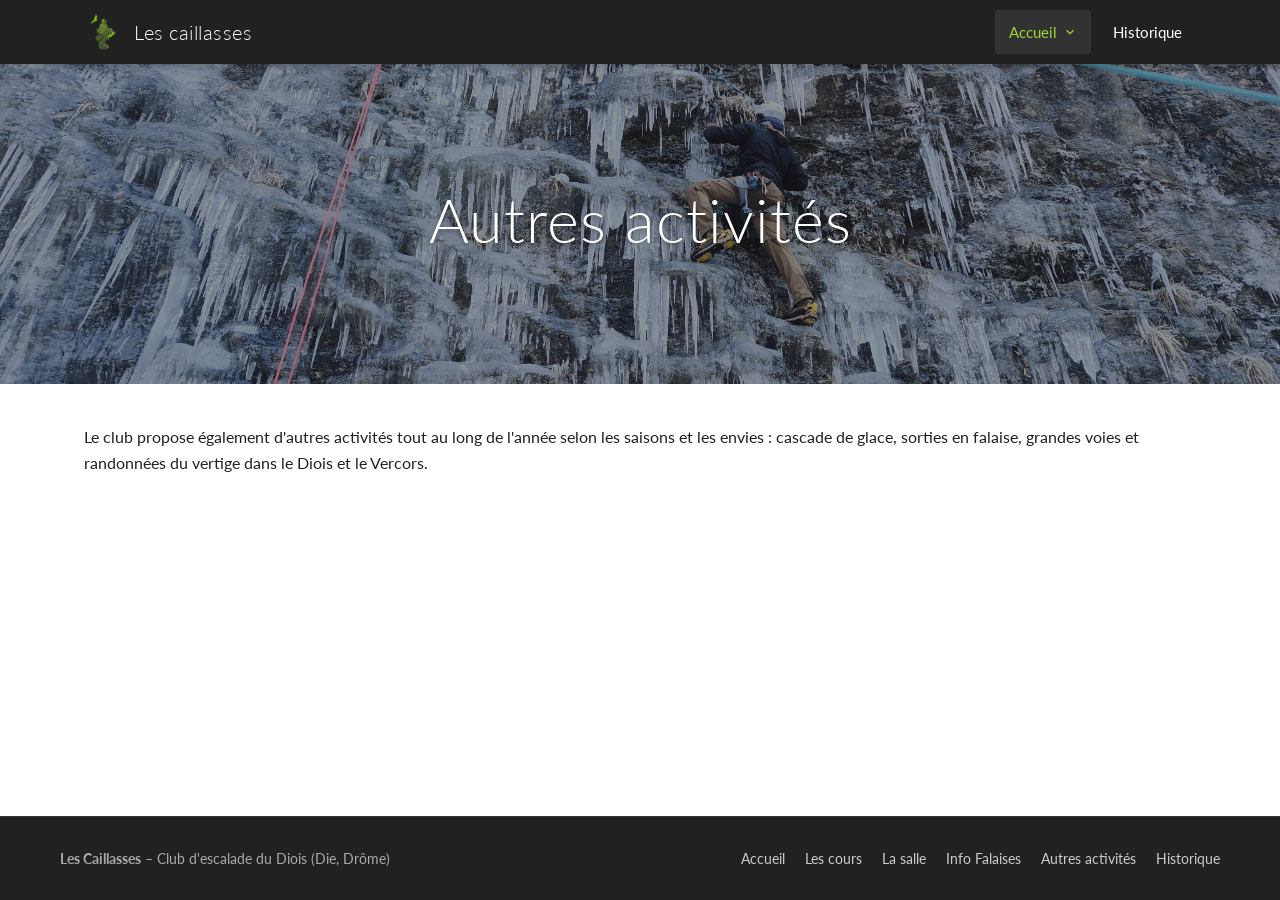
==== autres-activites.html @ 30ced387 "feat: reproduction statique complète du site Les Caillasses" ====
<!DOCTYPE html>
<html lang="fr">
<head>
  <meta charset="utf-8">
  <meta name="viewport" content="width=device-width, initial-scale=1">
  <title>Les caillasses - Autres activités</title>
  <meta name="description" content="Les autres activités du club d'escalade Les caillasses.">

  <!-- Open Graph / Réseaux sociaux -->
  <meta property="og:title" content="Les caillasses - Autres activités">
  <meta property="og:description" content="Les autres activités du club d'escalade Les caillasses.">
  <meta property="og:type" content="website">
  <meta property="og:image" content="assets/images/hero-autres.jpg">

  <!-- Favicon -->
  <link rel="icon" type="image/png" href="assets/images/logo.png">

  <!-- Google Fonts: Lato -->
  <link rel="preconnect" href="https://fonts.googleapis.com">
  <link rel="preconnect" href="https://fonts.gstatic.com" crossorigin>
  <link href="https://fonts.googleapis.com/css2?family=Lato:ital,wght@0,300;0,400;0,700;1,300;1,400&display=swap" rel="stylesheet">

  <!-- Feuilles de style -->
  <link rel="stylesheet" href="assets/css/style.css">
</head>
<body>

  <!-- En-tête du site -->
  <header class="site-header">
    <div class="header-container">
      <a href="index.html" class="brand-link">
        <img src="assets/images/logo.png" alt="Logo du club" class="brand-logo">
        <span class="brand-title">Les caillasses</span>
      </a>

      <!-- Bouton menu mobile -->
      <button class="nav-toggle" aria-label="Menu de navigation" aria-expanded="false">
        <svg width="24" height="24" viewBox="0 0 24 24" fill="none" stroke="currentColor" stroke-width="2" stroke-linecap="round" stroke-linejoin="round">
          <line x1="3" y1="12" x2="21" y2="12"></line>
          <line x1="3" y1="6" x2="21" y2="6"></line>
          <line x1="3" y1="18" x2="21" y2="18"></line>
        </svg>
      </button>

      <!-- Menu de navigation principal -->
      <nav>
        <ul class="nav-menu">
          <li class="nav-item nav-item-dropdown">
            <a href="index.html" class="nav-link active">
              <span>Accueil</span>
              <svg class="chevron" viewBox="0 0 24 24" fill="none" stroke="currentColor" stroke-width="2">
                <polyline points="6 9 12 15 18 9"></polyline>
              </svg>
            </a>
            <ul class="dropdown-menu">
              <li class="dropdown-item"><a href="index.html" class="">Accueil</a></li>
              <li class="dropdown-item"><a href="les-cours.html" class="">Les cours</a></li>
              <li class="dropdown-item"><a href="la-salle.html" class="">La salle</a></li>
              <li class="dropdown-item"><a href="info-falaises.html" class="">Info Falaises</a></li>
              <li class="dropdown-item"><a href="autres-activites.html" class="active">Autres activités</a></li>
            </ul>
          </li>
          <li class="nav-item">
            <a href="historique.html" class="nav-link ">Historique</a>
          </li>
        </ul>
      </nav>
    </div>
  </header>

  <!-- Bannière Hero spécifique à chaque page -->
  <section class="hero-banner" style="background-image: url('assets/images/hero-autres.jpg');">
    <div class="hero-content">
      <h1 class="hero-title">Autres activités</h1>
      
    </div>
  </section>

  <!-- Contenu principal -->
  <main class="main-content">
    

    <p>Le club propose également d'autres activités tout au long de l'année selon les saisons et les envies : cascade de glace, sorties en falaise, grandes voies et randonnées du vertige dans le Diois et le Vercors.</p>
  </main>

  <!-- Pied de page -->
  <footer class="site-footer">
    <div class="footer-container">
      <div class="footer-info">
        <strong>Les Caillasses</strong> – Club d'escalade du Diois (Die, Drôme)
      </div>
      <div class="footer-links">
        <a href="index.html">Accueil</a>
        <a href="les-cours.html">Les cours</a>
        <a href="la-salle.html">La salle</a>
        <a href="info-falaises.html">Info Falaises</a>
        <a href="autres-activites.html">Autres activités</a>
        <a href="historique.html">Historique</a>
      </div>
    </div>
  </footer>

  <!-- Scripts JavaScript -->
  <script src="assets/js/main.js"></script>
</body>
</html>
---- assets/css/style.css ----
/* ==========================================================================
   LES CAILLASSES - Club d'escalade du Diois
   Styles CSS statiques - Reproduction fidèle du site Google Sites
   ========================================================================== */

:root {
  --primary-dark: #212121;
  --secondary-dark: #333333;
  --accent-green: #8ECD04;
  --accent-green-hover: #A5D736;
  --text-main: #212121;
  --text-muted: #555555;
  --text-light: #ffffff;
  --bg-light: #f6f6f6;
  --bg-white: #ffffff;
  --border-color: #e0e0e0;
  --hero-overlay: rgba(33, 33, 33, 0.45);
  --font-family: 'Lato', -apple-system, BlinkMacSystemFont, 'Segoe UI', Roboto, Helvetica, Arial, sans-serif;
  --max-width: 1160px;
  --nav-height: 64px;
  --radius-sm: 4px;
  --radius-md: 8px;
  --shadow-sm: 0 2px 4px rgba(0, 0, 0, 0.05);
  --shadow-md: 0 4px 12px rgba(0, 0, 0, 0.1);
  --transition: all 0.25s ease-in-out;
}

/* Reset et typographie de base */
*, *::before, *::after {
  box-sizing: border-box;
  margin: 0;
  padding: 0;
}

html {
  font-size: 16px;
  scroll-behavior: smooth;
}

body {
  font-family: var(--font-family);
  color: var(--text-main);
  background-color: var(--bg-white);
  line-height: 1.6;
  -webkit-font-smoothing: antialiased;
  min-height: 100vh;
  display: flex;
  flex-direction: column;
}

a {
  color: var(--text-main);
  text-decoration: underline;
  transition: var(--transition);
}

a:hover {
  color: var(--accent-green);
}

img {
  max-width: 100%;
  height: auto;
  display: block;
}

/* ==========================================================================
   BARRE DE NAVIGATION (HEADER)
   ========================================================================== */
.site-header {
  position: sticky;
  top: 0;
  left: 0;
  width: 100%;
  height: var(--nav-height);
  background-color: var(--primary-dark);
  z-index: 1000;
  box-shadow: 0 2px 8px rgba(0, 0, 0, 0.2);
}

.header-container {
  max-width: var(--max-width);
  height: 100%;
  margin: 0 auto;
  padding: 0 24px;
  display: flex;
  align-items: center;
  justify-content: space-between;
}

/* Logo du club & Titre */
.brand-link {
  display: flex;
  align-items: center;
  gap: 12px;
  text-decoration: none;
  color: var(--text-light);
}

.brand-logo {
  height: 38px;
  width: auto;
  object-fit: contain;
}

.brand-title {
  font-family: var(--font-family);
  font-weight: 300;
  font-size: 1.25rem;
  color: var(--text-light);
  letter-spacing: 0.5px;
}

/* Menu de navigation desktop */
.nav-menu {
  display: flex;
  align-items: center;
  list-style: none;
  gap: 8px;
}

.nav-item {
  position: relative;
}

.nav-link {
  display: flex;
  align-items: center;
  gap: 6px;
  padding: 10px 14px;
  color: var(--text-light);
  text-decoration: none;
  font-weight: 400;
  font-size: 0.95rem;
  border-radius: var(--radius-sm);
  transition: var(--transition);
}

.nav-link:hover,
.nav-link.active {
  color: var(--accent-green-hover);
  background-color: rgba(255, 255, 255, 0.08);
}

.nav-link svg.chevron {
  width: 14px;
  height: 14px;
  transition: transform 0.2s ease;
}

/* Dropdown pour "Accueil" */
.dropdown-menu {
  position: absolute;
  top: 100%;
  left: 0;
  min-width: 200px;
  background-color: var(--primary-dark);
  border: 1px solid rgba(255, 255, 255, 0.1);
  border-radius: var(--radius-sm);
  padding: 6px 0;
  list-style: none;
  box-shadow: var(--shadow-md);
  opacity: 0;
  visibility: hidden;
  transform: translateY(8px);
  transition: all 0.2s ease;
}

.nav-item:hover .dropdown-menu,
.nav-item:focus-within .dropdown-menu {
  opacity: 1;
  visibility: visible;
  transform: translateY(0);
}

.nav-item:hover .chevron {
  transform: rotate(180deg);
}

.dropdown-item a {
  display: block;
  padding: 10px 18px;
  color: #dddddd;
  text-decoration: none;
  font-size: 0.9rem;
  transition: var(--transition);
}

.dropdown-item a:hover,
.dropdown-item a.active {
  color: var(--accent-green);
  background-color: rgba(255, 255, 255, 0.05);
}

/* Bouton hamburger mobile */
.nav-toggle {
  display: none;
  background: none;
  border: none;
  color: var(--text-light);
  cursor: pointer;
  padding: 8px;
  border-radius: var(--radius-sm);
}

.nav-toggle:focus-visible {
  outline: 2px solid var(--accent-green);
}

/* ==========================================================================
   BANNIÈRE HERO
   ========================================================================== */
.hero-banner {
  position: relative;
  min-height: 320px;
  display: flex;
  align-items: center;
  justify-content: center;
  background-size: cover;
  background-position: center;
  background-repeat: no-repeat;
  color: var(--text-light);
  text-align: center;
  padding: 60px 20px;
}

.hero-banner::before {
  content: '';
  position: absolute;
  top: 0;
  left: 0;
  right: 0;
  bottom: 0;
  background-color: var(--hero-overlay);
  z-index: 1;
}

.hero-content {
  position: relative;
  z-index: 2;
  max-width: 900px;
  margin: 0 auto;
}

.hero-title {
  font-family: var(--font-family);
  font-size: clamp(2.2rem, 5vw, 3.8rem);
  font-weight: 300;
  letter-spacing: 1px;
  margin-bottom: 8px;
  color: var(--text-light);
  text-shadow: 0 2px 4px rgba(0, 0, 0, 0.3);
}

.hero-subtitle {
  font-size: clamp(1.1rem, 2.5vw, 1.8rem);
  font-weight: 300;
  opacity: 0.95;
  color: var(--text-light);
  text-shadow: 0 1px 3px rgba(0, 0, 0, 0.3);
}

/* ==========================================================================
   CORPS PRINCIPAL & CONTENEURS
   ========================================================================== */
.main-content {
  flex: 1;
  max-width: var(--max-width);
  width: 100%;
  margin: 0 auto;
  padding: 40px 24px 60px;
}

.intro-lead {
  font-size: 1.15rem;
  margin-bottom: 36px;
  color: var(--text-main);
  line-height: 1.5;
}

/* ==========================================================================
   GRILLE DES 4 CARTES D'ACCUEIL
   ========================================================================== */
.cards-grid {
  display: grid;
  grid-template-columns: repeat(4, 1fr);
  gap: 24px;
  margin-top: 24px;
}

.nav-card {
  display: flex;
  flex-direction: column;
  background-color: var(--bg-white);
  text-decoration: none;
  transition: transform 0.2s ease, box-shadow 0.2s ease;
}

.card-media {
  width: 100%;
  aspect-ratio: 4 / 3;
  overflow: hidden;
  background-color: #eee;
  border-radius: var(--radius-sm);
}

.card-img {
  width: 100%;
  height: 100%;
  object-fit: cover;
  transition: transform 0.35s ease;
}

.nav-card:hover .card-img {
  transform: scale(1.04);
}

.card-title {
  font-size: 1.25rem;
  font-weight: 400;
  text-align: center;
  color: var(--text-main);
  margin-top: 14px;
  text-decoration: underline;
  transition: color 0.2s ease;
}

.nav-card:hover .card-title {
  color: var(--accent-green);
}

/* ==========================================================================
   SECTIONS DE CONTENU (COURS, SALLE, FALAISES, ETC.)
   ========================================================================== */
.content-section {
  margin-bottom: 40px;
}

.content-section h2 {
  font-size: 1.7rem;
  font-weight: 400;
  margin: 28px 0 16px;
  color: var(--primary-dark);
}

.content-section h3 {
  font-size: 1.3rem;
  font-weight: 700;
  margin: 24px 0 12px;
  color: var(--primary-dark);
}

.content-section p {
  margin-bottom: 16px;
  line-height: 1.65;
}

.content-section ul {
  list-style: square;
  margin-left: 28px;
  margin-bottom: 20px;
}

.content-section li {
  margin-bottom: 8px;
  line-height: 1.5;
}

/* Alertes & Badges d'information */
.badge-tag {
  display: inline-block;
  padding: 3px 8px;
  font-size: 0.85rem;
  font-weight: 700;
  border-radius: 3px;
  margin-left: 6px;
}

.badge-complet {
  background-color: #ffebee;
  color: #c62828;
}

.badge-dispo {
  background-color: #e8f5e9;
  color: #2e7d32;
}

.contact-box {
  margin-top: 40px;
  padding: 20px;
  background-color: var(--bg-light);
  border-left: 4px solid var(--accent-green);
  border-radius: 0 var(--radius-sm) var(--radius-sm) 0;
  font-size: 1.05rem;
}

/* ==========================================================================
   PAGE "LA SALLE" - MISE EN PAGE 2 COLONNES
   ========================================================================== */
.salle-grid {
  display: grid;
  grid-template-columns: 1.15fr 0.85fr;
  gap: 40px;
  align-items: start;
}

.sidebar-box {
  background-color: var(--bg-light);
  padding: 24px;
  border-radius: var(--radius-md);
  box-shadow: var(--shadow-sm);
  margin-bottom: 24px;
}

.sidebar-box h3 {
  margin-top: 0;
  font-size: 1.25rem;
  border-bottom: 2px solid var(--accent-green);
  padding-bottom: 8px;
  margin-bottom: 16px;
}

.hours-list {
  list-style: none;
  margin: 0 0 16px 0;
}

.hours-list li {
  display: flex;
  justify-content: space-between;
  padding: 6px 0;
  border-bottom: 1px dashed #e0e0e0;
}

.map-container {
  width: 100%;
  height: 280px;
  border-radius: var(--radius-sm);
  overflow: hidden;
  margin-bottom: 20px;
  border: 1px solid var(--border-color);
}

.map-container iframe {
  width: 100%;
  height: 100%;
  border: 0;
}

.plan-section {
  margin-top: 50px;
  text-align: center;
}

.plan-img {
  max-width: 100%;
  margin: 20px auto;
  border-radius: var(--radius-md);
  box-shadow: var(--shadow-md);
  border: 1px solid var(--border-color);
}

/* ==========================================================================
   PAGE "INFO FALAISES" - ZONES GYPAÈTES & CARTE UMAP
   ========================================================================== */
.zone-alert {
  padding: 16px 20px;
  margin-bottom: 16px;
  border-radius: var(--radius-sm);
  line-height: 1.5;
}

.zone-coeur {
  background-color: #fff9c4;
  border-left: 6px solid #fbc02d;
  color: #333;
}

.zone-tampon {
  background-color: #fffde7;
  border-left: 6px solid #ffee58;
  color: #444;
}

.umap-frame-container {
  width: 100%;
  height: 620px;
  margin-top: 30px;
  border-radius: var(--radius-md);
  overflow: hidden;
  box-shadow: var(--shadow-md);
  border: 1px solid var(--border-color);
}

.umap-frame-container iframe {
  width: 100%;
  height: 100%;
  border: 0;
}

/* ==========================================================================
   PIED DE PAGE (FOOTER)
   ========================================================================== */
.site-footer {
  background-color: var(--primary-dark);
  color: #aaaaaa;
  padding: 30px 24px;
  margin-top: auto;
  border-top: 1px solid #333333;
}

.footer-container {
  max-width: var(--max-width);
  margin: 0 auto;
  display: flex;
  justify-content: space-between;
  align-items: center;
  flex-wrap: wrap;
  gap: 16px;
  font-size: 0.9rem;
}

.footer-links a {
  color: #cccccc;
  margin-left: 16px;
  text-decoration: none;
}

.footer-links a:hover {
  color: var(--accent-green);
  text-decoration: underline;
}

/* ==========================================================================
   RESPONSIVE DESIGN (TABLETTES & MOBILES)
   ========================================================================== */
@media (max-width: 992px) {
  .cards-grid {
    grid-template-columns: repeat(2, 1fr);
    gap: 20px;
  }
  
  .salle-grid {
    grid-template-columns: 1fr;
    gap: 30px;
  }
}

@media (max-width: 768px) {
  .nav-toggle {
    display: block;
  }

  .nav-menu {
    position: fixed;
    top: var(--nav-height);
    left: 0;
    width: 100%;
    background-color: var(--primary-dark);
    flex-direction: column;
    padding: 16px 24px 24px;
    gap: 4px;
    box-shadow: 0 8px 16px rgba(0, 0, 0, 0.3);
    max-height: calc(100vh - var(--nav-height));
    overflow-y: auto;
    display: none;
  }

  .nav-menu.open {
    display: flex;
  }

  .nav-item {
    width: 100%;
  }

  .nav-link {
    width: 100%;
    justify-content: space-between;
    padding: 12px 16px;
  }

  .dropdown-menu {
    position: static;
    opacity: 1;
    visibility: visible;
    transform: none;
    box-shadow: none;
    border: none;
    background-color: rgba(0, 0, 0, 0.2);
    margin-left: 12px;
    display: none;
  }

  .dropdown-menu.open {
    display: block;
  }

  .cards-grid {
    grid-template-columns: 1fr;
    gap: 24px;
  }

  .hero-banner {
    min-height: 250px;
    padding: 40px 16px;
  }

  .footer-container {
    flex-direction: column;
    text-align: center;
  }

  .footer-links a {
    margin: 0 8px;
  }
}
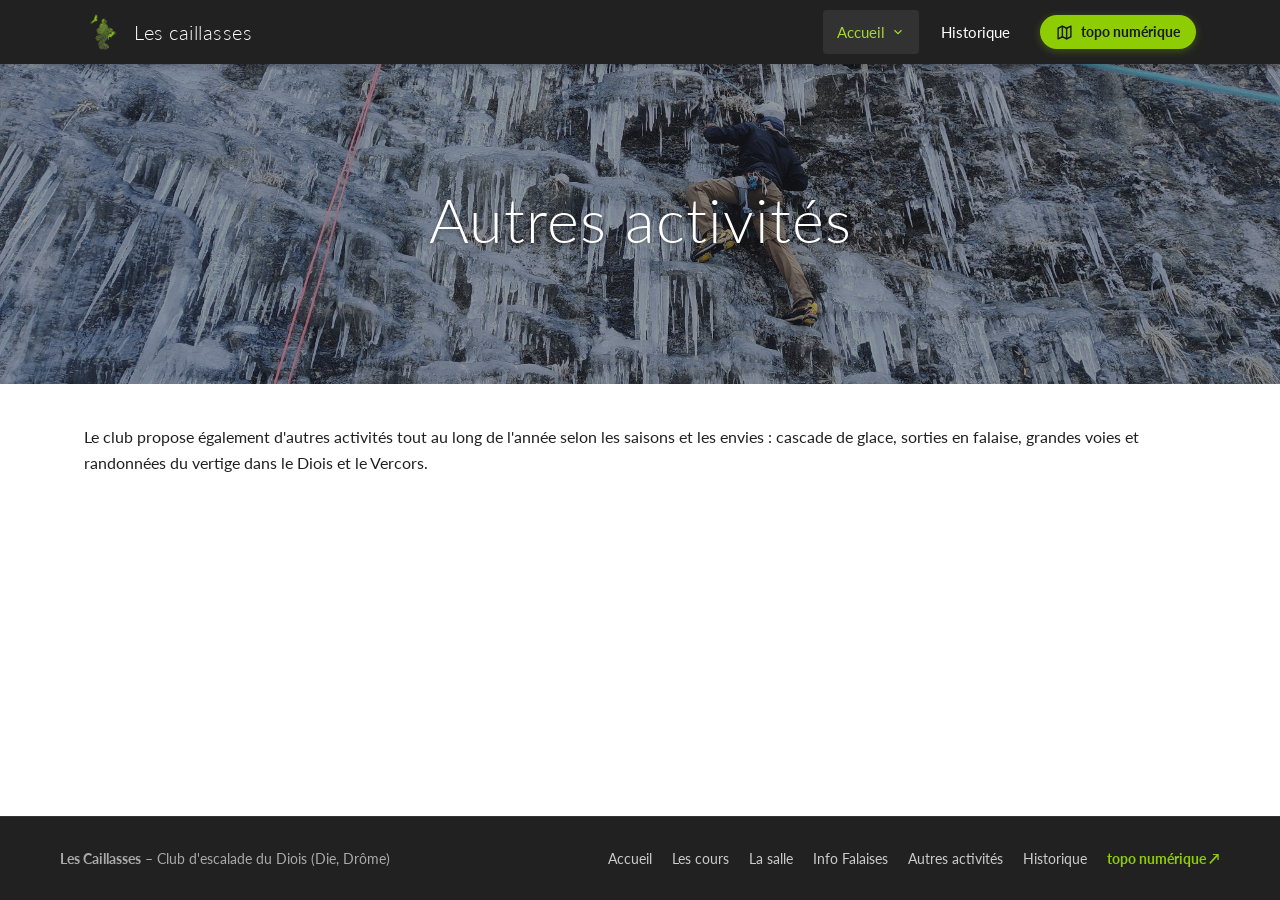
==== commit 92946708: "feat: ajout du bouton « topo numérique » visible sur toutes les pages" ====
--- a/autres-activites.html
+++ b/autres-activites.html
@@ -33,38 +33,55 @@
         <span class="brand-title">Les caillasses</span>
       </a>
 
-      <!-- Bouton menu mobile -->
-      <button class="nav-toggle" aria-label="Menu de navigation" aria-expanded="false">
-        <svg width="24" height="24" viewBox="0 0 24 24" fill="none" stroke="currentColor" stroke-width="2" stroke-linecap="round" stroke-linejoin="round">
-          <line x1="3" y1="12" x2="21" y2="12"></line>
-          <line x1="3" y1="6" x2="21" y2="6"></line>
-          <line x1="3" y1="18" x2="21" y2="18"></line>
-        </svg>
-      </button>
+      <!-- Navigation & Actions -->
+      <div class="header-nav-wrapper">
+        <nav>
+          <ul class="nav-menu">
+            <li class="nav-item nav-item-dropdown">
+              <a href="index.html" class="nav-link active">
+                <span>Accueil</span>
+                <svg class="chevron" viewBox="0 0 24 24" fill="none" stroke="currentColor" stroke-width="2">
+                  <polyline points="6 9 12 15 18 9"></polyline>
+                </svg>
+              </a>
+              <ul class="dropdown-menu">
+                <li class="dropdown-item"><a href="index.html" class="">Accueil</a></li>
+                <li class="dropdown-item"><a href="les-cours.html" class="">Les cours</a></li>
+                <li class="dropdown-item"><a href="la-salle.html" class="">La salle</a></li>
+                <li class="dropdown-item"><a href="info-falaises.html" class="">Info Falaises</a></li>
+                <li class="dropdown-item"><a href="autres-activites.html" class="active">Autres activités</a></li>
+              </ul>
+            </li>
+            <li class="nav-item">
+              <a href="historique.html" class="nav-link ">Historique</a>
+            </li>
+            <li class="nav-item nav-item-mobile-only">
+              <a href="https://topo-lescaillasses.org" target="_blank" rel="noopener" class="nav-link nav-link-topo">
+                topo numérique ↗
+              </a>
+            </li>
+          </ul>
+        </nav>
 
-      <!-- Menu de navigation principal -->
-      <nav>
-        <ul class="nav-menu">
-          <li class="nav-item nav-item-dropdown">
-            <a href="index.html" class="nav-link active">
-              <span>Accueil</span>
-              <svg class="chevron" viewBox="0 0 24 24" fill="none" stroke="currentColor" stroke-width="2">
-                <polyline points="6 9 12 15 18 9"></polyline>
-              </svg>
-            </a>
-            <ul class="dropdown-menu">
-              <li class="dropdown-item"><a href="index.html" class="">Accueil</a></li>
-              <li class="dropdown-item"><a href="les-cours.html" class="">Les cours</a></li>
-              <li class="dropdown-item"><a href="la-salle.html" class="">La salle</a></li>
-              <li class="dropdown-item"><a href="info-falaises.html" class="">Info Falaises</a></li>
-              <li class="dropdown-item"><a href="autres-activites.html" class="active">Autres activités</a></li>
-            </ul>
-          </li>
-          <li class="nav-item">
-            <a href="historique.html" class="nav-link ">Historique</a>
-          </li>
-        </ul>
-      </nav>
+        <!-- Bouton Topo numérique visible sur toutes les pages -->
+        <a href="https://topo-lescaillasses.org" target="_blank" rel="noopener" class="btn-topo" title="Ouvrir le topo numérique du Diois">
+          <svg class="topo-icon" viewBox="0 0 24 24" fill="none" stroke="currentColor" stroke-width="2" stroke-linecap="round" stroke-linejoin="round" aria-hidden="true">
+            <polygon points="3 6 9 3 15 6 21 3 21 18 15 21 9 18 3 21"></polygon>
+            <line x1="9" y1="3" x2="9" y2="18"></line>
+            <line x1="15" y1="6" x2="15" y2="21"></line>
+          </svg>
+          <span>topo numérique</span>
+        </a>
+
+        <!-- Bouton menu mobile -->
+        <button class="nav-toggle" aria-label="Menu de navigation" aria-expanded="false">
+          <svg width="24" height="24" viewBox="0 0 24 24" fill="none" stroke="currentColor" stroke-width="2" stroke-linecap="round" stroke-linejoin="round">
+            <line x1="3" y1="12" x2="21" y2="12"></line>
+            <line x1="3" y1="6" x2="21" y2="6"></line>
+            <line x1="3" y1="18" x2="21" y2="18"></line>
+          </svg>
+        </button>
+      </div>
     </div>
   </header>
 
@@ -96,6 +113,7 @@
         <a href="info-falaises.html">Info Falaises</a>
         <a href="autres-activites.html">Autres activités</a>
         <a href="historique.html">Historique</a>
+        <a href="https://topo-lescaillasses.org" target="_blank" rel="noopener" class="footer-topo-link">topo numérique ↗</a>
       </div>
     </div>
   </footer>
--- a/assets/css/style.css
+++ b/assets/css/style.css
@@ -111,6 +111,13 @@
   letter-spacing: 0.5px;
 }
 
+/* Conteneur de navigation & actions */
+.header-nav-wrapper {
+  display: flex;
+  align-items: center;
+  gap: 16px;
+}
+
 /* Menu de navigation desktop */
 .nav-menu {
   display: flex;
@@ -207,6 +214,45 @@
   outline: 2px solid var(--accent-green);
 }
 
+/* Bouton Topo numérique (visible sur toutes les pages) */
+.btn-topo {
+  display: inline-flex;
+  align-items: center;
+  gap: 8px;
+  background-color: var(--accent-green);
+  color: #1a1a1a;
+  font-weight: 700;
+  font-size: 0.9rem;
+  padding: 8px 16px;
+  border-radius: 20px;
+  text-decoration: none;
+  transition: var(--transition);
+  box-shadow: 0 2px 8px rgba(142, 205, 4, 0.3);
+  white-space: nowrap;
+  line-height: 1.2;
+}
+
+.btn-topo:hover {
+  background-color: var(--accent-green-hover);
+  color: #000000;
+  transform: translateY(-1px);
+  box-shadow: 0 4px 12px rgba(142, 205, 4, 0.45);
+}
+
+.btn-topo:active {
+  transform: translateY(0);
+}
+
+.btn-topo .topo-icon {
+  width: 17px;
+  height: 17px;
+  stroke: currentColor;
+}
+
+.nav-item-mobile-only {
+  display: none;
+}
+
 /* ==========================================================================
    BANNIÈRE HERO
    ========================================================================== */
@@ -532,6 +578,15 @@
   text-decoration: underline;
 }
 
+.footer-links a.footer-topo-link {
+  color: var(--accent-green);
+  font-weight: 700;
+}
+
+.footer-links a.footer-topo-link:hover {
+  color: var(--accent-green-hover);
+}
+
 /* ==========================================================================
    RESPONSIVE DESIGN (TABLETTES & MOBILES)
    ========================================================================== */
@@ -548,6 +603,37 @@
 }
 
 @media (max-width: 768px) {
+  .header-container {
+    padding: 0 16px;
+  }
+
+  .header-nav-wrapper {
+    gap: 10px;
+  }
+
+  .btn-topo {
+    padding: 6px 12px;
+    font-size: 0.82rem;
+    gap: 6px;
+  }
+
+  .btn-topo .topo-icon {
+    width: 15px;
+    height: 15px;
+  }
+
+  .nav-item-mobile-only {
+    display: block;
+    margin-top: 10px;
+    padding-top: 10px;
+    border-top: 1px solid rgba(255, 255, 255, 0.12);
+  }
+
+  .nav-link-topo {
+    color: var(--accent-green) !important;
+    font-weight: 700;
+  }
+
   .nav-toggle {
     display: block;
   }
@@ -616,3 +702,15 @@
     margin: 0 8px;
   }
 }
+
+@media (max-width: 440px) {
+  .brand-title {
+    font-size: 1.05rem;
+  }
+
+  .btn-topo {
+    padding: 5px 9px;
+    font-size: 0.78rem;
+    gap: 4px;
+  }
+}
